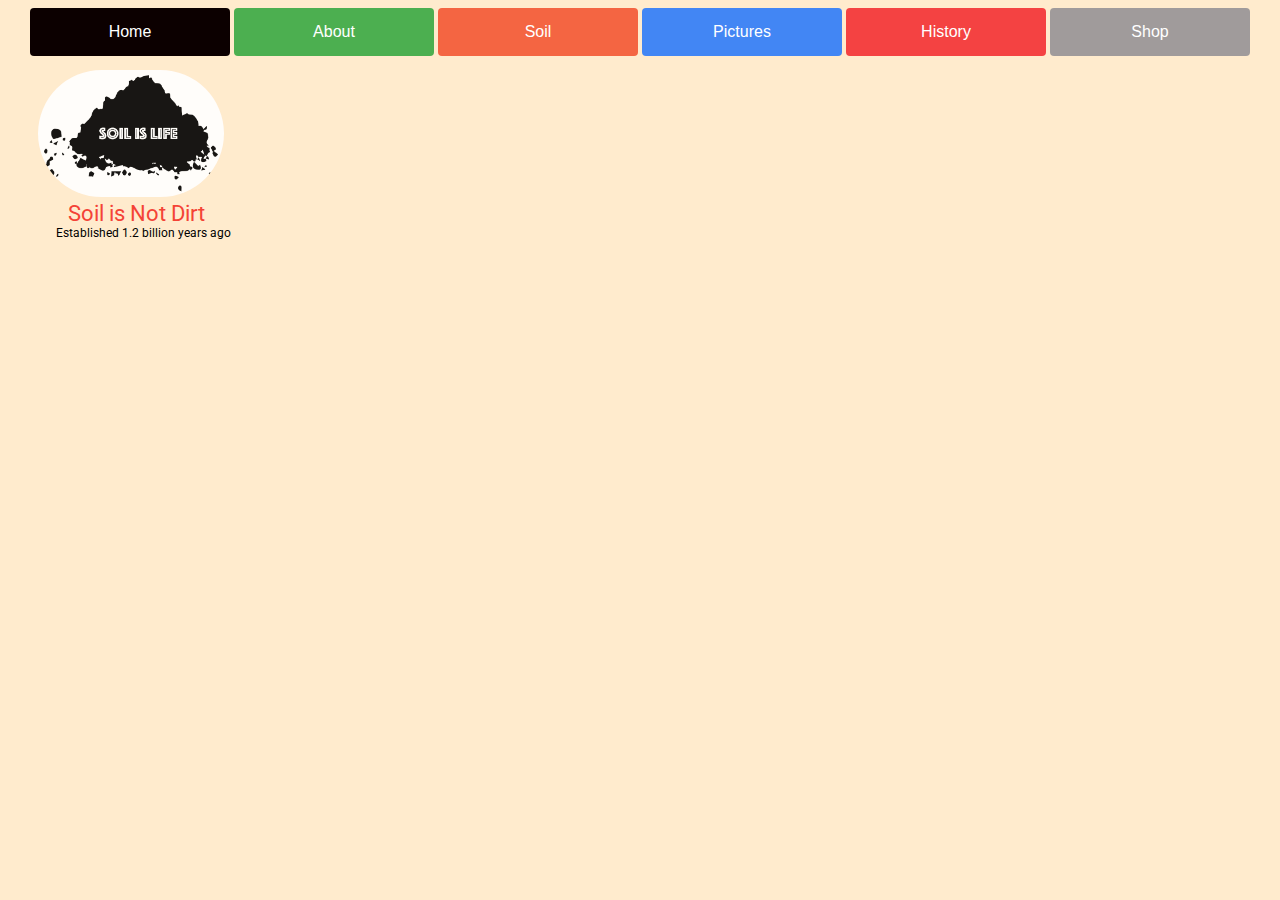
==== history.html @ 458b91d4 "updated lots" ====
<!DOCTYPE html>
<html>
	<head>
		<title>Soil is Not Dirt</title>
		<link rel="stylesheet" type="text/css" href="style.css">
		<link href='https://fonts.googleapis.com/css?family=Roboto:500' rel='stylesheet' type='text/css'>
		<link rel="shortcut icon" href="/favicon.ico" type="image/x-icon">
		<link rel="icon" href="/favicon.ico?" type="image/x-icon">
	</head>
	<body>
		<div id="back-container">
		<!-- <img id="back-img" src="images/soilBruh.jpg"> -->
		</div>

		<div id="content">
			<img id="logo" src="images/logo.png">
			<div id="title">Soil is Not Dirt</div>
			<div id="subtitle">Established 1.2 billion years ago</div>
			
		</div>
			<div style='float:center;'>
				<a href="index.html"><button class="button-home">Home</button></a>
				<a href="about.html"><button class="button-about">About</button></a>
				<a href="soil.html"><button class="button-soil">Soil</button></a>
				<a href="pictures.html"><button class="button-pictures">Pictures</button></a>
				<a href="history.html"><button class="button-history">History</button></a>
				<a href="shop.html"><button class="button-shop">Shop</button></a>
			</div>	
		</div>


	</body>
</html>
---- style.css ----
body {
    background: blanchedalmond;
    color: black;
    text-align: center;
}

#title {
    color: #F44336;
    margin-left: 30px;
    font-size: 22px;
    
}

#subtitle {
    margin-left: 18px;
    font-size: 12px;
}

#content {
    position: absolute;
    top: 70px;
    text-align: left;
    margin-left: 30px;
    font-family: 'Roboto', sans-serif;
}

#logo {
    height: 15%;
    width: 15%;
    opacity: .9;
    border-radius: 100px;

}

.button-home {
    background-color: #0c0000;
    border: none;
    color: white;
    padding: 15px 32px;
    text-decoration: none;
    font-size: 16px;
    cursor: pointer;
    width:200px;
    border-radius: 4px;
   
}


.button-about {
    background-color: #4CAF50;
    border: none;
    color: white;
    padding: 15px 32px;
    text-decoration: none;
    font-size: 16px;
    cursor: pointer;
    width:200px;
    border-radius: 4px;

   
}

.button-soil {
    background-color: #f46542;
    border: none;
    color: white;
    padding: 15px 32px;
    text-decoration: none;
    font-size: 16px;
    cursor: pointer;
    width:200px;
    border-radius: 4px;
   
}

.button-pictures {
    background-color: #4286f4;
    border: none;
    color: white;
    padding: 15px 32px;
    text-decoration: none;
    font-size: 16px;
    cursor: pointer;
    width:200px;
    border-radius: 4px;
}

.button-history {
    background-color: #f44242;
    border: none;
    color: white;
    padding: 15px 32px;
    text-decoration: none;
    font-size: 16px;
    cursor: pointer;
    width:200px;
    border-radius: 4px;
   
}

.button-shop {
    background-color: #a09b9b;
    border: none;
    color: white;
    padding: 15px 32px;
    text-decoration: none;
    font-size: 16px;
    cursor: pointer;
    width:200px;
    border-radius: 4px;
   
}
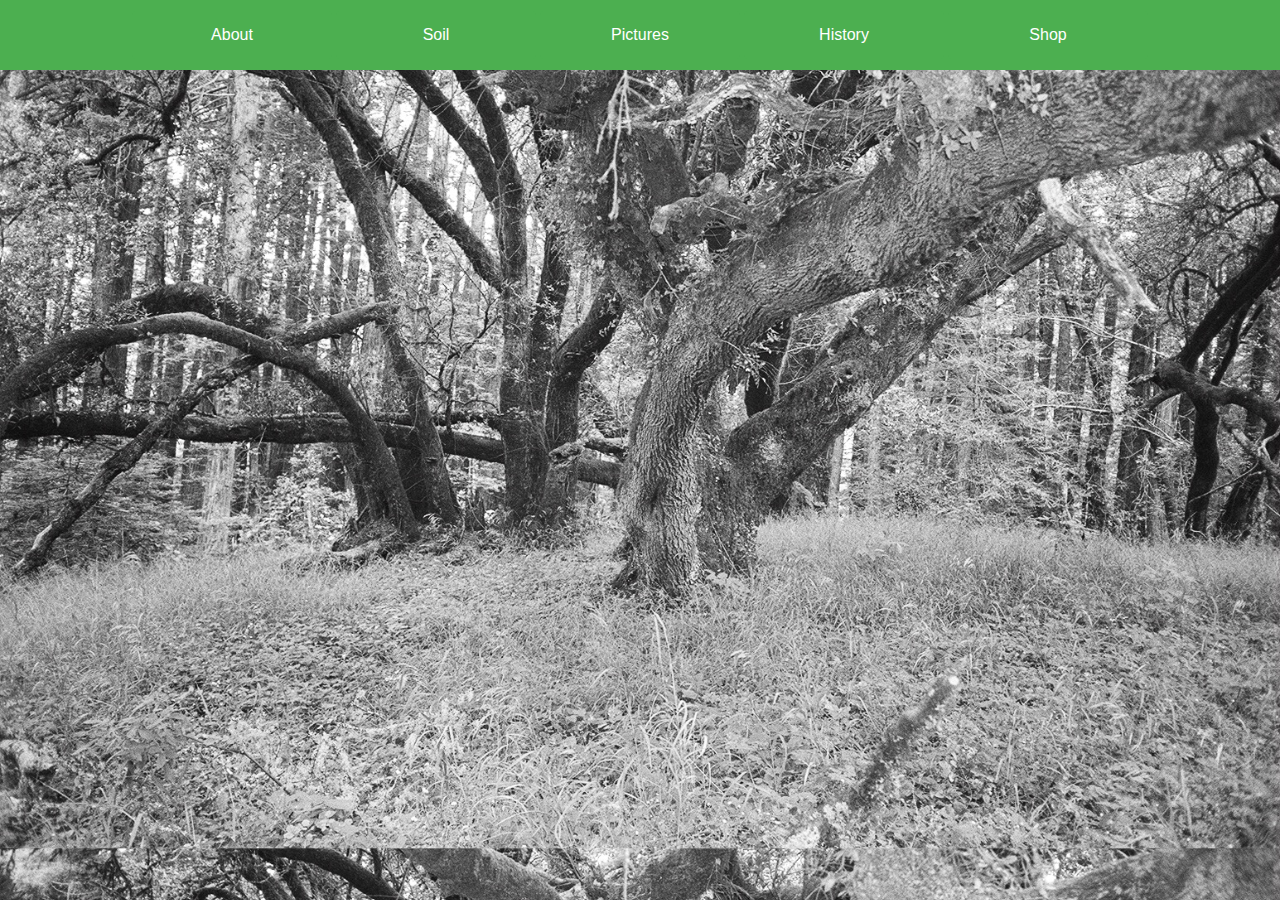
==== commit 2916f12e: "updated a lot" ====
--- a/history.html
+++ b/history.html
@@ -11,22 +11,14 @@
 		<div id="back-container">
 		<!-- <img id="back-img" src="images/soilBruh.jpg"> -->
 		</div>
-
-		<div id="content">
-			<img id="logo" src="images/logo.png">
-			<div id="title">Soil is Not Dirt</div>
-			<div id="subtitle">Established 1.2 billion years ago</div>
 			
-		</div>
-			<div style='float:center;'>
-				<a href="index.html"><button class="button-home">Home</button></a>
-				<a href="about.html"><button class="button-about">About</button></a>
-				<a href="soil.html"><button class="button-soil">Soil</button></a>
-				<a href="pictures.html"><button class="button-pictures">Pictures</button></a>
-				<a href="history.html"><button class="button-history">History</button></a>
-				<a href="shop.html"><button class="button-shop">Shop</button></a>
-			</div>	
-		</div>
+		<div id="button" style='float:center;'>
+			<a href="index.html"><button class="button-about">About</button></a>
+			<a href="soil.html"><button class="button-soil">Soil</button></a>
+			<a href="pictures.html"><button class="button-pictures">Pictures</button></a>
+			<a href="history.html"><button class="button-history">History</button></a>
+			<a href="shop.html"><button class="button-shop">Shop</button></a>
+		</div>	
 
 
 	</body>
--- a/style.css
+++ b/style.css
@@ -1,16 +1,43 @@
 body {
-    background: blanchedalmond;
+    background: url(background.jpg);
     color: black;
     text-align: center;
+    background-size: 100%;
+    background-attachment: fixed;
+
 }
 
 #title {
-    color: #F44336;
-    margin-left: 30px;
-    font-size: 22px;
+    color: white;
+    margin-top: 80px;
+    margin-bottom: 20px;
+    margin-left: 125px;
+    font-size: 35px;
+    font-family: 'Roboto', sans-serif;
+    border: 1px solid black;
+    background-color: black;
+    width: 30%;
     
 }
 
+#fact {
+    color: black;
+    border: 1px solid black;
+    background-color: white;
+    margin: 20px left;
+    width: 50%;
+    font-family: 'Roboto', sans-serif;
+
+}
+
+.earth img {
+    max-width: 25%;
+    float: right;
+    margin-right: 100px;
+    border-radius: 5px;
+    border: 5px solid white;
+    margin-top: 60px;
+}
 #subtitle {
     margin-left: 18px;
     font-size: 12px;
@@ -32,8 +59,70 @@
 
 }
 
-.button-home {
-    background-color: #0c0000;
+#button {
+    border: 1px solid #4CAF50;
+    background-color: #4CAF50;
+    padding: 10px;
+    position: fixed;
+    top: 0;
+    left: 0;
+    right: 0;
+
+}
+
+.button-about {
+    background-color: #4CAF50;
+    border: none;
+    color: white;
+    padding: 15px 32px;
+    text-decoration: none;
+    font-size: 16px;
+    cursor: pointer;
+    width:200px;
+    border-radius: 4px;
+   
+}
+
+.button-soil {
+    background-color: #4CAF50;
+    border: none;
+    color: white;
+    padding: 15px 32px;
+    text-decoration: none;
+    font-size: 16px;
+    cursor: pointer;
+    width:200px;
+    border-radius: 4px;
+   
+}
+
+.button-pictures {
+    background-color: #4CAF50;
+    border: none;
+    color: white;
+    padding: 15px 32px;
+    text-decoration: none;
+    font-size: 16px;
+    cursor: pointer;
+    width:200px;
+    border-radius: 4px;
+}
+
+.button-history {
+    background-color: #4CAF50;
+    border: none;
+    color: white;
+    padding: 15px 32px;
+    text-decoration: none;
+    font-size: 16px;
+    cursor: pointer;
+    width:200px;
+    border-radius: 4px;
+   
+}
+
+.button-shop {
+    background-color: #4CAF50;
     border: none;
     color: white;
     padding: 15px 32px;
@@ -46,69 +135,3 @@
 }
 
 
-.button-about {
-    background-color: #4CAF50;
-    border: none;
-    color: white;
-    padding: 15px 32px;
-    text-decoration: none;
-    font-size: 16px;
-    cursor: pointer;
-    width:200px;
-    border-radius: 4px;
-
-   
-}
-
-.button-soil {
-    background-color: #f46542;
-    border: none;
-    color: white;
-    padding: 15px 32px;
-    text-decoration: none;
-    font-size: 16px;
-    cursor: pointer;
-    width:200px;
-    border-radius: 4px;
-   
-}
-
-.button-pictures {
-    background-color: #4286f4;
-    border: none;
-    color: white;
-    padding: 15px 32px;
-    text-decoration: none;
-    font-size: 16px;
-    cursor: pointer;
-    width:200px;
-    border-radius: 4px;
-}
-
-.button-history {
-    background-color: #f44242;
-    border: none;
-    color: white;
-    padding: 15px 32px;
-    text-decoration: none;
-    font-size: 16px;
-    cursor: pointer;
-    width:200px;
-    border-radius: 4px;
-   
-}
-
-.button-shop {
-    background-color: #a09b9b;
-    border: none;
-    color: white;
-    padding: 15px 32px;
-    text-decoration: none;
-    font-size: 16px;
-    cursor: pointer;
-    width:200px;
-    border-radius: 4px;
-   
-}
-
-
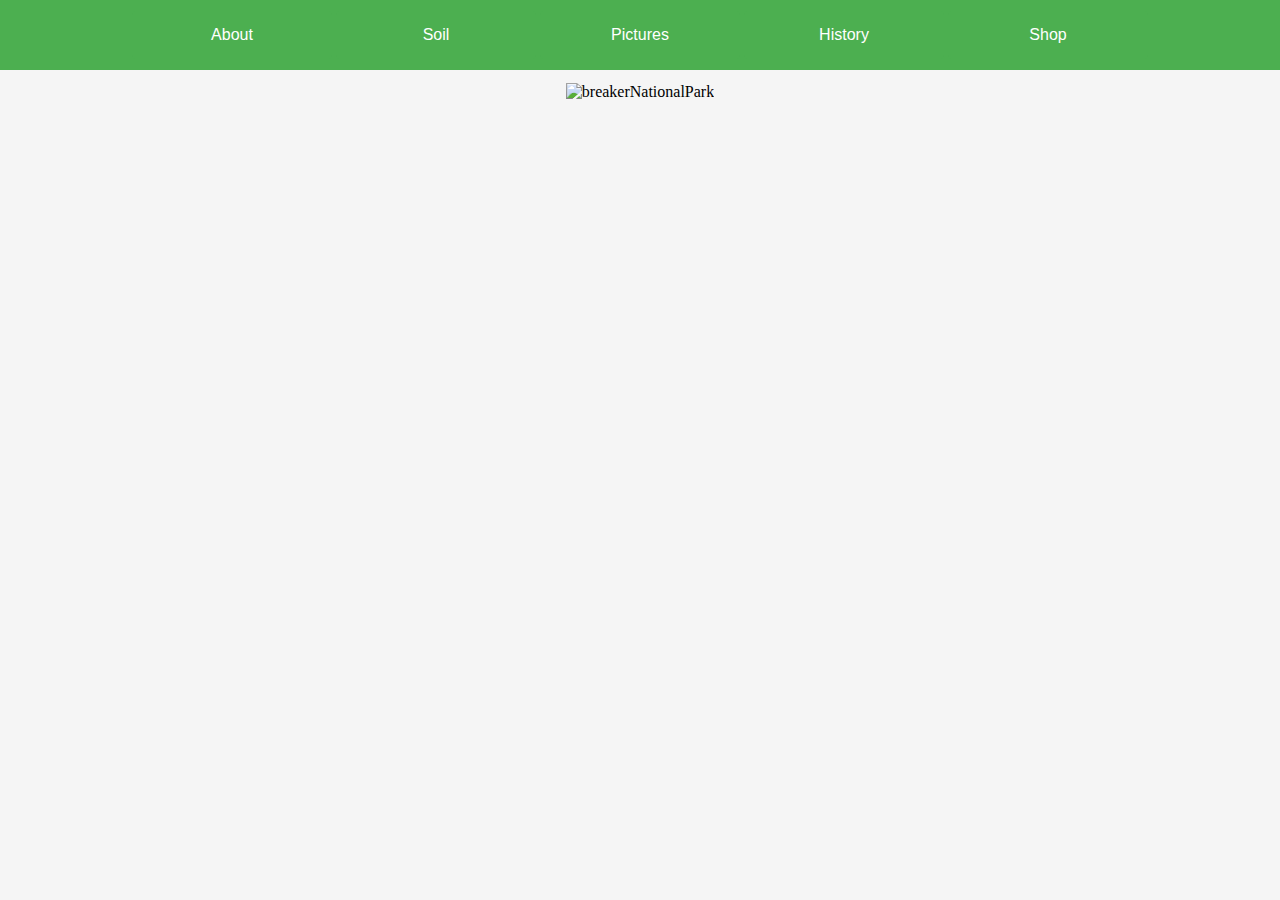
==== commit 9fd0b8ac: "more stuff" ====
--- a/history.html
+++ b/history.html
@@ -20,6 +20,10 @@
 			<a href="shop.html"><button class="button-shop">Shop</button></a>
 		</div>	
 
+		<div class="breakerNationalPark"> 
+		<img src="http://www.ebparks.org/Assets/files/parks/big_break/Big_Break_Trail_2250w_32c.gif" alt="breakerNationalPark">
+		</div>
+
 
 	</body>
 </html>--- a/style.css
+++ b/style.css
@@ -1,9 +1,11 @@
+html {
+    background: whitesmoke;
+    background-size: 100%;
+}
 body {
-    background: url(background.jpg);
+    background: whitesmoke;
     color: black;
     text-align: center;
-    background-size: 100%;
-    background-attachment: fixed;
 
 }
 
@@ -17,17 +19,31 @@
     border: 1px solid black;
     background-color: black;
     width: 30%;
-    
 }
 
-#fact {
+.flip {
+    margin-top: 100px;
+}
+
+#title, .flip, .flip2, .flip3, .flip4, .flip5 {
+    font-size: 16px;
+    font-family: 'Roboto', sans-serif;
+    padding: 10px;
+    text-align: center;
+    background-color: #4CAF50;
+    color: white;
+    width: 50%;
+    border: solid 1px #a6d8a8;
+    margin-left: 30px;
+}
+
+
+#fact3, #fact, #fact2, #fact4, #fact5 {
     color: black;
-    border: 1px solid black;
-    background-color: white;
-    margin: 20px left;
+    margin-left: 40px;
     width: 50%;
     font-family: 'Roboto', sans-serif;
-
+    display: none;
 }
 
 .earth img {
@@ -36,28 +52,29 @@
     margin-right: 100px;
     border-radius: 5px;
     border: 5px solid white;
-    margin-top: 60px;
-}
-#subtitle {
-    margin-left: 18px;
-    font-size: 12px;
+    margin-top: 0px;
 }
 
-#content {
-    position: absolute;
-    top: 70px;
-    text-align: left;
-    margin-left: 30px;
-    font-family: 'Roboto', sans-serif;
+.npkOM img {
+    float: left; 
+    margin-top: 76px;
+    margin-left: 5px;
+    max-width: 40%;
+    display: block;
+
 }
 
-#logo {
-    height: 15%;
-    width: 15%;
-    opacity: .9;
-    border-radius: 100px;
+.npkOM {
+    text-align: justify;
+    width: 1000px;
+}
 
+.npkPH img {
+    float: right;
+    margin-top: 76px;
+    margin-right: 5px;
 }
+
 
 #button {
     border: 1px solid #4CAF50;
@@ -67,36 +84,9 @@
     top: 0;
     left: 0;
     right: 0;
-
 }
 
-.button-about {
-    background-color: #4CAF50;
-    border: none;
-    color: white;
-    padding: 15px 32px;
-    text-decoration: none;
-    font-size: 16px;
-    cursor: pointer;
-    width:200px;
-    border-radius: 4px;
-   
-}
-
-.button-soil {
-    background-color: #4CAF50;
-    border: none;
-    color: white;
-    padding: 15px 32px;
-    text-decoration: none;
-    font-size: 16px;
-    cursor: pointer;
-    width:200px;
-    border-radius: 4px;
-   
-}
-
-.button-pictures {
+.button-about, .button-soil, .button-pictures, .button-history, .button-shop {
     background-color: #4CAF50;
     border: none;
     color: white;
@@ -108,30 +98,28 @@
     border-radius: 4px;
 }
 
-.button-history {
-    background-color: #4CAF50;
-    border: none;
-    color: white;
-    padding: 15px 32px;
-    text-decoration: none;
-    font-size: 16px;
-    cursor: pointer;
-    width:200px;
-    border-radius: 4px;
-   
+table {
+    font-family: arial, sans-serif;
+    border-collapse: collapse;
+    width: 45%;
+    margin-top: 75px;
+    float: left;
+    margin-left: 5px;
 }
 
-.button-shop {
-    background-color: #4CAF50;
-    border: none;
-    color: white;
-    padding: 15px 32px;
-    text-decoration: none;
-    font-size: 16px;
-    cursor: pointer;
-    width:200px;
-    border-radius: 4px;
-   
+td, th {
+    border: 1px solid #dddddd;
+    text-align: left;
+    padding: 8px;
+}
+
+tr:nth-child(even) {
+    background-color: #dddddd;
+}
+
+.breakerNationalPark img {
+    max-width: 75%;
+    margin-top: 75px;
 }
 
 
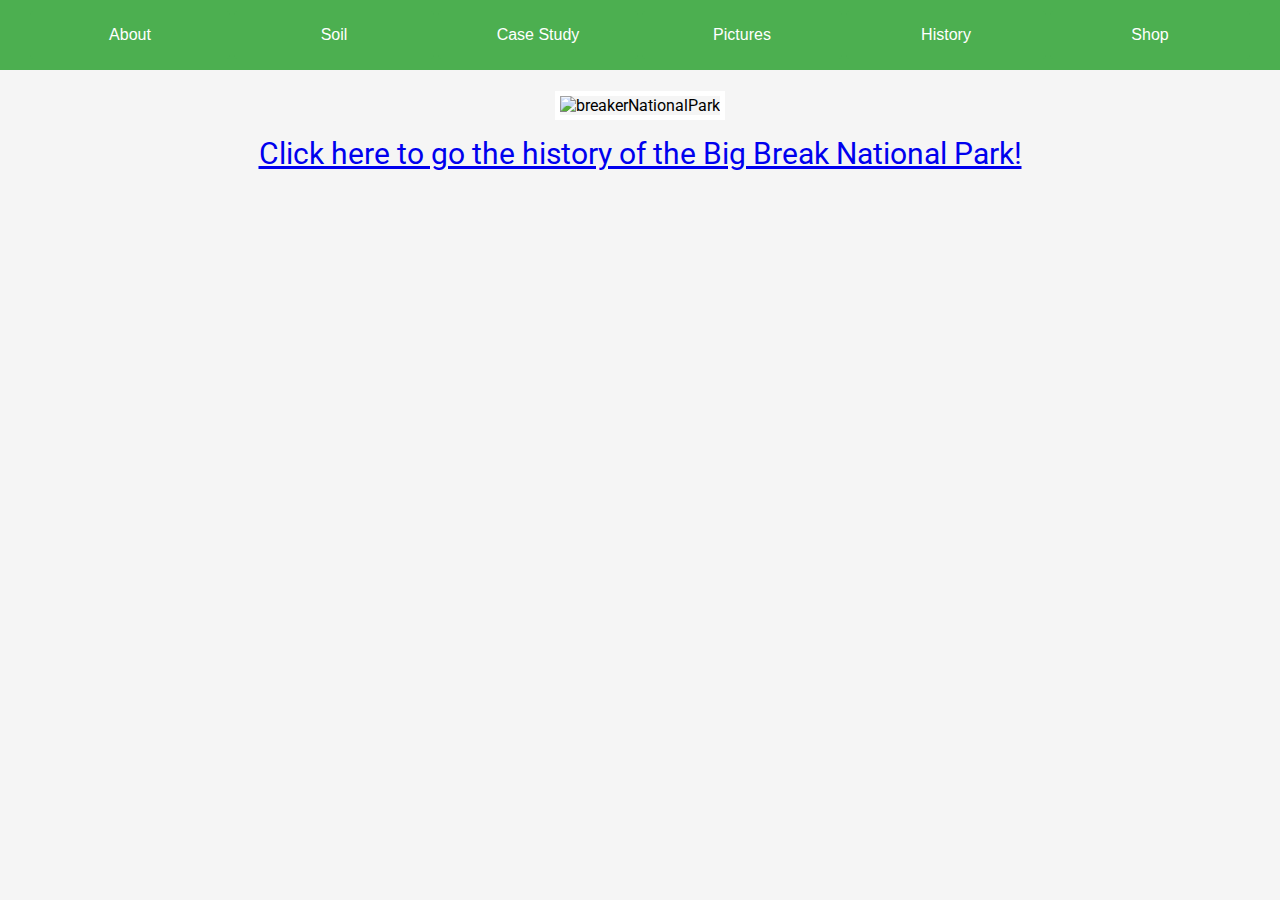
==== commit 0be3c270: "why did i do this" ====
--- a/history.html
+++ b/history.html
@@ -15,15 +15,18 @@
 		<div id="button" style='float:center;'>
 			<a href="index.html"><button class="button-about">About</button></a>
 			<a href="soil.html"><button class="button-soil">Soil</button></a>
+			<a href="casestudy.html"><button class="button-shop">Case Study</button></a>
 			<a href="pictures.html"><button class="button-pictures">Pictures</button></a>
 			<a href="history.html"><button class="button-history">History</button></a>
 			<a href="shop.html"><button class="button-shop">Shop</button></a>
 		</div>	
 
-		<div class="breakerNationalPark"> 
-		<img src="http://www.ebparks.org/Assets/files/parks/big_break/Big_Break_Trail_2250w_32c.gif" alt="breakerNationalPark">
+		<div class="breakerNationalPark">
+		<figure>
+		<img  src="http://www.ebparks.org/Assets/files/parks/big_break/Big_Break_Trail_2250w_32c.gif" alt="breakerNationalPark">
+		</figure>
+		<div class="breakerHistory"><figcaption><a href="http://www.ebparks.org/parks/big_break#history"> Click here to go the history of the Big Break National Park! </a></figcaption> </div>
 		</div>
-
 
 	</body>
 </html>--- a/style.css
+++ b/style.css
@@ -56,12 +56,11 @@
 }
 
 .npkOM img {
-    float: left; 
+    float: right; 
     margin-top: 76px;
     margin-left: 5px;
-    max-width: 40%;
+    max-width: 30%;
     display: block;
-
 }
 
 .npkOM {
@@ -70,9 +69,10 @@
 }
 
 .npkPH img {
-    float: right;
+    float: left;
     margin-top: 76px;
-    margin-right: 5px;
+    margin-left: 100px;
+    max-width: 30%;
 }
 
 
@@ -99,18 +99,17 @@
 }
 
 table {
-    font-family: arial, sans-serif;
+    font-family: 'Roboto', sans-serif;
     border-collapse: collapse;
     width: 45%;
-    margin-top: 75px;
     float: left;
-    margin-left: 5px;
+    margin-left: 60px;
 }
 
 td, th {
     border: 1px solid #dddddd;
     text-align: left;
-    padding: 8px;
+    padding: 5px;
 }
 
 tr:nth-child(even) {
@@ -118,8 +117,56 @@
 }
 
 .breakerNationalPark img {
-    max-width: 75%;
+    max-width: 65%;
     margin-top: 75px;
+    float: center;
+    border: 5px solid white;
+    font-family: 'Roboto', sans-serif;
 }
 
+.breakerHistory {
+    font-family: 'Roboto', sans-serif;
+    font-size: 30px;
+}
 
+.mySlides {
+    display:none
+}
+
+.demo {
+    cursor:pointer
+}
+
+.w3-container {
+    margin-top: 75px;
+    font-family: 'Roboto', sans-serif;
+
+}
+
+.TextWrap {
+    border: 1px solid black;
+    float: right;
+    margin: 10px;
+    margin-right: 30px;
+}
+
+.TextWrapLeft {
+    border: 1px solid black;
+    float: left;
+    margin: 10px;
+    margin-left: 30px;
+}
+.casestudy {
+    margin-top: 120px;
+    font-family: 'Roboto', sans-serif;
+    margin-left: 30px;
+    margin-right: 30px;
+    text-align: left;
+}
+
+.casestudy2 {
+    font-family: 'Roboto', sans-serif;
+    margin-left: 30px;
+    margin-right: 30px;
+    text-align: left;
+}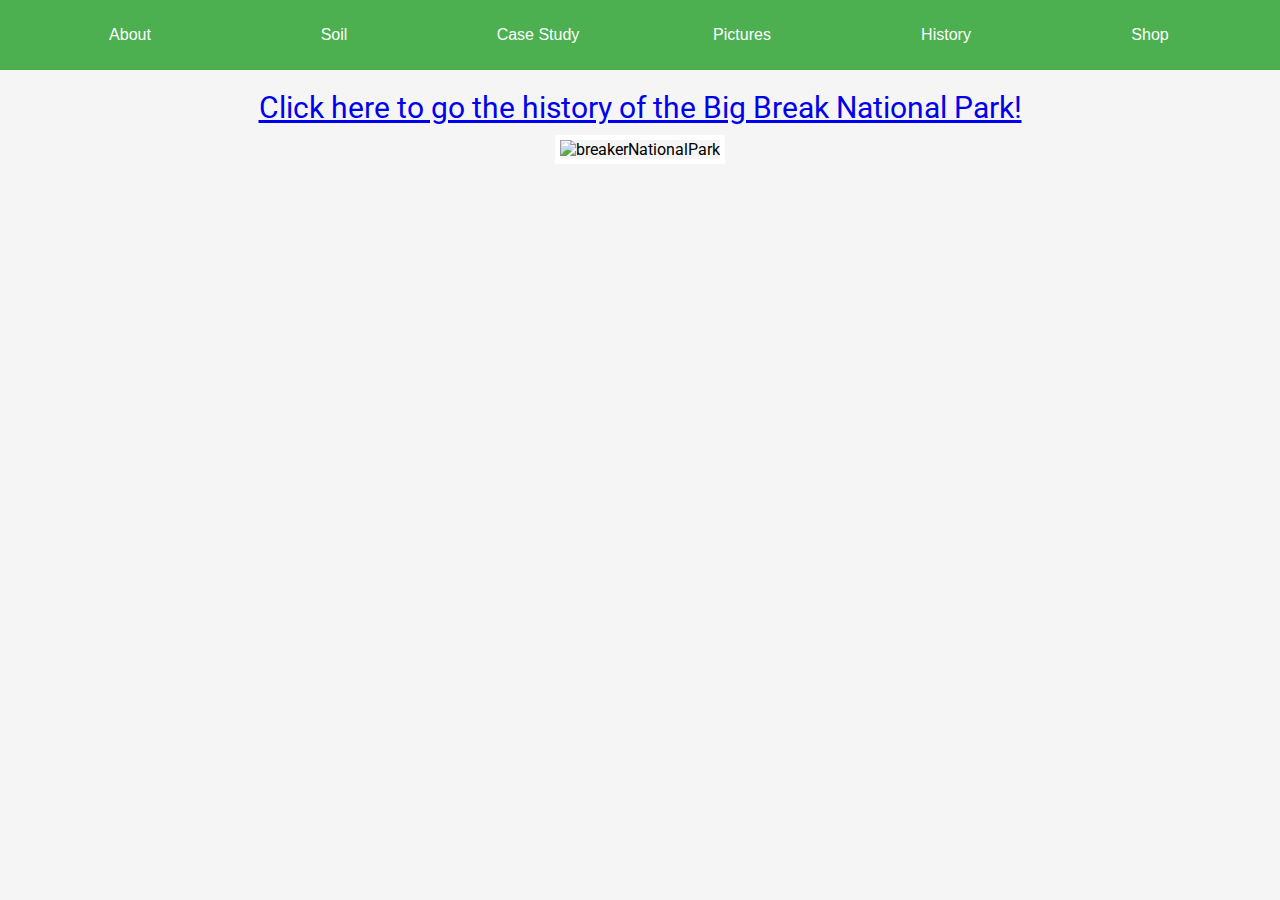
==== commit 2321d4bd: "done" ====
--- a/history.html
+++ b/history.html
@@ -23,9 +23,10 @@
 
 		<div class="breakerNationalPark">
 		<figure>
-		<img  src="http://www.ebparks.org/Assets/files/parks/big_break/Big_Break_Trail_2250w_32c.gif" alt="breakerNationalPark">
+		<div class="breakerHistory"><figcaption><a href="http://www.ebparks.org/parks/big_break#history"> Click here to go the history of the Big Break National Park! </a></figcaption> </div>
+		<img src="http://www.ebparks.org/Assets/files/parks/big_break/Big_Break_Trail_2250w_32c.gif" alt="breakerNationalPark">
 		</figure>
-		<div class="breakerHistory"><figcaption><a href="http://www.ebparks.org/parks/big_break#history"> Click here to go the history of the Big Break National Park! </a></figcaption> </div>
+		
 		</div>
 
 	</body>
--- a/style.css
+++ b/style.css
@@ -6,7 +6,10 @@
     background: whitesmoke;
     color: black;
     text-align: center;
-
+}
+
+.leftbody {
+    text-align: left;
 }
 
 #title {
@@ -32,49 +35,65 @@
     text-align: center;
     background-color: #4CAF50;
     color: white;
-    width: 50%;
     border: solid 1px #a6d8a8;
-    margin-left: 30px;
-}
-
+    width: 40%;
+    float: center;
+    margin-left: 30%;
+}
 
 #fact3, #fact, #fact2, #fact4, #fact5 {
     color: black;
-    margin-left: 40px;
-    width: 50%;
+    width: 40%;
+    float: center;
     font-family: 'Roboto', sans-serif;
     display: none;
+    margin-left: 30%;
+
 }
 
 .earth img {
     max-width: 25%;
     float: right;
-    margin-right: 100px;
     border-radius: 5px;
     border: 5px solid white;
-    margin-top: 0px;
+    margin-top: 100px;
+}
+
+.soilbox img {
+    max-width: 25%;
+    float: left;
+    border-radius: 5px;
+    border: 5px solid white;
+    margin-top: 100px;
+
 }
 
 .npkOM img {
-    float: right; 
-    margin-top: 76px;
-    margin-left: 5px;
-    max-width: 30%;
+    max-width: 50%;
     display: block;
+    display: inline-block;
+}
+
+.npkPH img {
+    max-width: 50%;
+    display: block;
+    display: inline-block;
 }
 
 .npkOM {
-    text-align: justify;
+    float: right;
+    text-align: center;
     width: 1000px;
-}
-
-.npkPH img {
-    float: left;
-    margin-top: 76px;
-    margin-left: 100px;
-    max-width: 30%;
-}
-
+    margin: auto;
+    margin-top: 25px;
+}
+
+.npkPH {
+    float: right;
+    text-align: center;
+    width: 1000px;
+    margin: auto;
+}
 
 #button {
     border: 1px solid #4CAF50;
@@ -98,27 +117,9 @@
     border-radius: 4px;
 }
 
-table {
-    font-family: 'Roboto', sans-serif;
-    border-collapse: collapse;
-    width: 45%;
-    float: left;
-    margin-left: 60px;
-}
-
-td, th {
-    border: 1px solid #dddddd;
-    text-align: left;
-    padding: 5px;
-}
-
-tr:nth-child(even) {
-    background-color: #dddddd;
-}
-
 .breakerNationalPark img {
     max-width: 65%;
-    margin-top: 75px;
+    margin-top: 10px;
     float: center;
     border: 5px solid white;
     font-family: 'Roboto', sans-serif;
@@ -127,6 +128,7 @@
 .breakerHistory {
     font-family: 'Roboto', sans-serif;
     font-size: 30px;
+    margin-top: 90px;
 }
 
 .mySlides {
@@ -169,4 +171,56 @@
     margin-left: 30px;
     margin-right: 30px;
     text-align: left;
-}+
+}
+.casestudy11 {
+     float: center;
+    margin-top: 120px;
+    font-family: 'Roboto', sans-serif;
+    margin-left: 230px;
+    margin-right: 230px;
+    text-align: center;
+}
+
+.casestudy12 {
+
+     float: center;
+    font-family: 'Roboto', sans-serif;
+    margin-left: 230px;
+    margin-right: 230px;
+    text-align: center;
+}
+
+.casestudy13 {
+    float: center;
+    font-family: 'Roboto', sans-serif;
+    margin-left: 230px;
+    margin-right: 230px;
+    text-align: center;
+}
+
+.sellingitems {
+    float: left;
+    width:  400px;
+    height: 400px;
+    background-position: 50% 50%;
+    background-repeat:   no-repeat;
+    background-size:     cover;
+    margin-top: 75px;
+    margin-left: 100px;
+    margin-right: 100px;
+    font-family: 'Roboto', sans-serif;
+    border: 2px solid black;
+
+}
+
+.imageVert img {
+    float: center;
+    overflow: hidden;
+    vertical-align: middle;
+    border: 1px solid black;
+    display: inline-block;
+    margin-top: 75px;
+}
+
+
